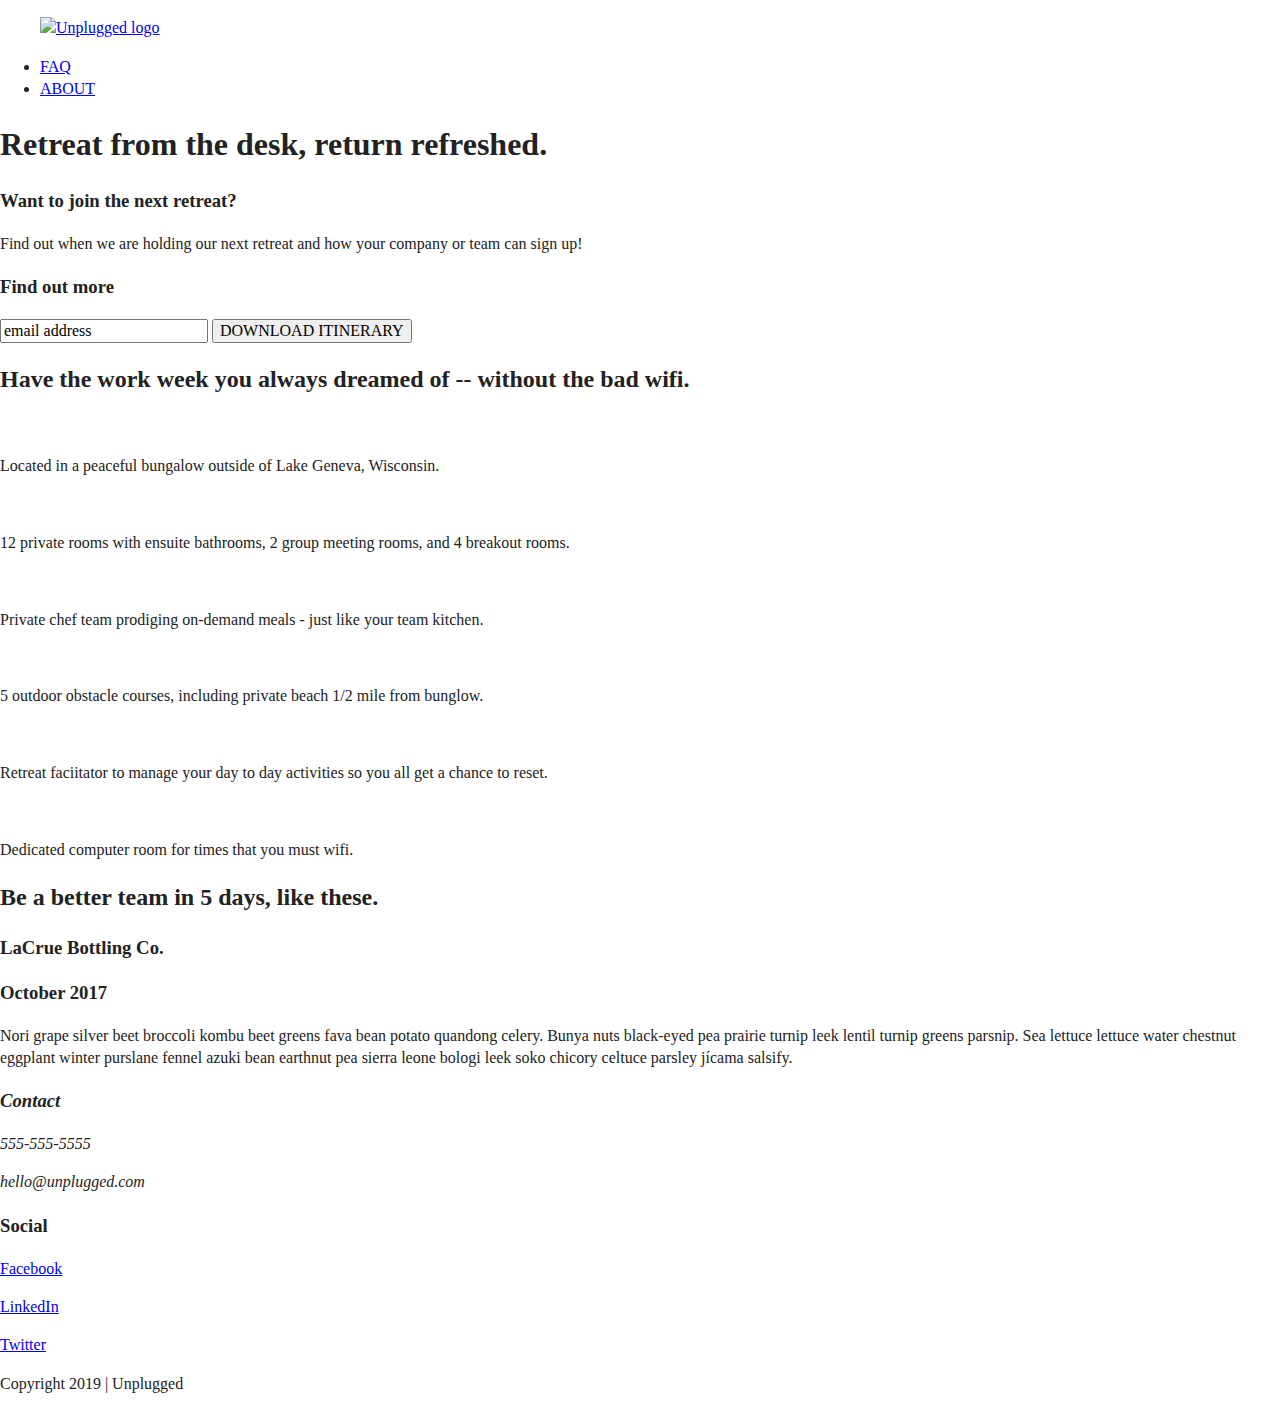
==== index.html @ 5d99e024 "added input email and button" ====
<!doctype html>
<html class="no-js" lang="">

<head>
  <meta charset="utf-8">
  <title>Unplugged!</title>
  <meta name="description" content="">
  <meta name="viewport" content="width=device-width, initial-scale=1">

  <meta property="og:title" content="">
  <meta property="og:type" content="">
  <meta property="og:url" content="">
  <meta property="og:image" content="">

  <link rel="manifest" href="site.webmanifest">
  <link rel="apple-touch-icon" href="icon.png">
  <!-- Place favicon.ico in the root directory -->

  <link rel="stylesheet" href="css/normalize.css">
  <link rel="stylesheet" href="css/main.css">

  <meta name="theme-color" content="#fafafa">
</head>

<body>

  
    <header>
      <div class="content-wrapper">

        <figure>
          <a href="#"><img src="../img/unpluggedlogo.png" alt="Unplugged logo"></a>
        </figure>

        <div class="header-divider">
        </div>

          <nav>
            <ul>
              <li><a href="../faq/index.html" target="_blank">FAQ</a></li>
              <li><a href="../about/index.html" target="_blank">ABOUT</a></li>
            </ul>
          </nav>
        </div> <!--end "content-wrapper"-->
    </header>

      <main>

        <section class="hero-area">
          <div class="content-wrapper">
            <h1>Retreat from the desk, return refreshed.</h1>

          </div>

        </section>

        <aside>

        <div class="content-wrapper"></div>
          <div class="form-description">
            <h3>Want to join the next retreat?</h3>
            <p>Find out when we are holding our next retreat and how your company or team can sign up!</p>
          </div>
          <div class="form">
            <h3>Find out more</h3>
            <input type="text" name="name" value="email address">

            <input type="button" value="DOWNLOAD ITINERARY">
          </div>

        </aside>


        <h2>Have the work week you always dreamed of -- without the bad wifi.</h2>
      
        <div class="content-wrapper">
          <div class="icons">
            <img>
            <p>Located in a peaceful bungalow outside of Lake Geneva, Wisconsin.</p>

            <img>
            <p>12 private rooms with ensuite bathrooms, 2 group meeting rooms, and 4 breakout rooms.</p>

            <img>
            <p>Private chef team prodiging on-demand meals - just like your team kitchen.</p>

            <img>
            <p>5 outdoor obstacle courses, including private beach 1/2 mile from bunglow.</p>
            <img>
            <p>Retreat faciitator to manage your day to day activities so you all get a chance to reset.</p>
            <img>
            <p>Dedicated computer room for times that you must wifi.</p>
          </div>

          <div class="content-wrapper">
          <h2>Be a better team in 5 days, like these.</h2>
            <div class="company-example">
              <h3>LaCrue Bottling Co. </h3>
              <h3>October 2017</h3>
              <p>Nori grape silver beet broccoli kombu beet greens fava bean potato quandong celery. Bunya nuts black-eyed pea prairie turnip leek lentil turnip greens parsnip. Sea lettuce lettuce water chestnut eggplant winter purslane fennel azuki bean earthnut pea sierra leone bologi leek soko chicory celtuce parsley jícama salsify.</p>
            </div> <!--end company-example-->
        </div> <!--end content-wrapper-->

        </div>
      
      </main>

      <footer>
        <div class="content-wrapper">
          <div class="footer-content">
            <address class="contact">
            <h3>Contact</h3>
            <p>555-555-5555</p>
            <p>hello@unplugged.com</p>
            </address>
              <div class="social-icons">
                <h3>Social</h3>
                <p><a href="https://www.facebook.com" target="_blank">Facebook</a></p>
                <p><a href="https://www.linkedin.com" target="_blank">LinkedIn</a></p>
                <p><a href="https://www.twitter.com" target="_blank">Twitter</a></p>
            </div> <!--end social-icons-->

          <div class="copyright">
          <p>Copyright 2019 | Unplugged</p>
        </div> <!-- end copyright-->
        </div> <!--end footer-content-->
        </div> <!--end content-wrapper-->
      </footer>

  </div>  <!--end class "wrapper" -->

  <!-- Add your site or application content here -->
  <script src="js/vendor/modernizr-3.11.2.min.js"></script>
  <script src="js/plugins.js"></script>
  <script src="js/main.js"></script>

  <!-- Google Analytics: change UA-XXXXX-Y to be your site's ID. -->
  <script>
    window.ga = function () { ga.q.push(arguments) }; ga.q = []; ga.l = +new Date;
    ga('create', 'UA-XXXXX-Y', 'auto'); ga('set', 'anonymizeIp', true); ga('set', 'transport', 'beacon'); ga('send', 'pageview')
  </script>
  <script src="https://www.google-analytics.com/analytics.js" async></script>
</body>

</html>
---- css/main.css ----
/*! HTML5 Boilerplate v8.0.0 | MIT License | https://html5boilerplate.com/ */

/* main.css 2.1.0 | MIT License | https://github.com/h5bp/main.css#readme */
/*
 * What follows is the result of much research on cross-browser styling.
 * Credit left inline and big thanks to Nicolas Gallagher, Jonathan Neal,
 * Kroc Camen, and the H5BP dev community and team.
 */

/* ==========================================================================
   Base styles: opinionated defaults
   ========================================================================== */

html {
  color: #222;
  font-size: 1em;
  line-height: 1.4;
}

/*
 * Remove text-shadow in selection highlight:
 * https://twitter.com/miketaylr/status/12228805301
 *
 * Vendor-prefixed and regular ::selection selectors cannot be combined:
 * https://stackoverflow.com/a/16982510/7133471
 *
 * Customize the background color to match your design.
 */

::-moz-selection {
  background: #b3d4fc;
  text-shadow: none;
}

::selection {
  background: #b3d4fc;
  text-shadow: none;
}

/*
 * A better looking default horizontal rule
 */

hr {
  display: block;
  height: 1px;
  border: 0;
  border-top: 1px solid #ccc;
  margin: 1em 0;
  padding: 0;
}

/*
 * Remove the gap between audio, canvas, iframes,
 * images, videos and the bottom of their containers:
 * https://github.com/h5bp/html5-boilerplate/issues/440
 */

audio,
canvas,
iframe,
img,
svg,
video {
  vertical-align: middle;
}

/*
 * Remove default fieldset styles.
 */

fieldset {
  border: 0;
  margin: 0;
  padding: 0;
}

/*
 * Allow only vertical resizing of textareas.
 */

textarea {
  resize: vertical;
}

/* ==========================================================================
   Author's custom styles
   ========================================================================== */

/* ==========================================================================
   Helper classes
   ========================================================================== */

/*
 * Hide visually and from screen readers
 */

.hidden,
[hidden] {
  display: none !important;
}

/*
 * Hide only visually, but have it available for screen readers:
 * https://snook.ca/archives/html_and_css/hiding-content-for-accessibility
 *
 * 1. For long content, line feeds are not interpreted as spaces and small width
 *    causes content to wrap 1 word per line:
 *    https://medium.com/@jessebeach/beware-smushed-off-screen-accessible-text-5952a4c2cbfe
 */

.sr-only {
  border: 0;
  clip: rect(0, 0, 0, 0);
  height: 1px;
  margin: -1px;
  overflow: hidden;
  padding: 0;
  position: absolute;
  white-space: nowrap;
  width: 1px;
  /* 1 */
}

/*
 * Extends the .sr-only class to allow the element
 * to be focusable when navigated to via the keyboard:
 * https://www.drupal.org/node/897638
 */

.sr-only.focusable:active,
.sr-only.focusable:focus {
  clip: auto;
  height: auto;
  margin: 0;
  overflow: visible;
  position: static;
  white-space: inherit;
  width: auto;
}

/*
 * Hide visually and from screen readers, but maintain layout
 */

.invisible {
  visibility: hidden;
}

/*
 * Clearfix: contain floats
 *
 * For modern browsers
 * 1. The space content is one way to avoid an Opera bug when the
 *    `contenteditable` attribute is included anywhere else in the document.
 *    Otherwise it causes space to appear at the top and bottom of elements
 *    that receive the `clearfix` class.
 * 2. The use of `table` rather than `block` is only necessary if using
 *    `:before` to contain the top-margins of child elements.
 */

.clearfix::before,
.clearfix::after {
  content: " ";
  display: table;
}

.clearfix::after {
  clear: both;
}

/* ==========================================================================
   EXAMPLE Media Queries for Responsive Design.
   These examples override the primary ('mobile first') styles.
   Modify as content requires.
   ========================================================================== */

@media only screen and (min-width: 35em) {
  /* Style adjustments for viewports that meet the condition */
}

@media print,
  (-webkit-min-device-pixel-ratio: 1.25),
  (min-resolution: 1.25dppx),
  (min-resolution: 120dpi) {
  /* Style adjustments for high resolution devices */
}

/* ==========================================================================
   Print styles.
   Inlined to avoid the additional HTTP request:
   https://www.phpied.com/delay-loading-your-print-css/
   ========================================================================== */

@media print {
  *,
  *::before,
  *::after {
    background: #fff !important;
    color: #000 !important;
    /* Black prints faster */
    box-shadow: none !important;
    text-shadow: none !important;
  }

  a,
  a:visited {
    text-decoration: underline;
  }

  a[href]::after {
    content: " (" attr(href) ")";
  }

  abbr[title]::after {
    content: " (" attr(title) ")";
  }

  /*
   * Don't show links that are fragment identifiers,
   * or use the `javascript:` pseudo protocol
   */
  a[href^="#"]::after,
  a[href^="javascript:"]::after {
    content: "";
  }

  pre {
    white-space: pre-wrap !important;
  }

  pre,
  blockquote {
    border: 1px solid #999;
    page-break-inside: avoid;
  }

  /*
   * Printing Tables:
   * https://web.archive.org/web/20180815150934/http://css-discuss.incutio.com/wiki/Printing_Tables
   */
  thead {
    display: table-header-group;
  }

  tr,
  img {
    page-break-inside: avoid;
  }

  p,
  h2,
  h3 {
    orphans: 3;
    widows: 3;
  }

  h2,
  h3 {
    page-break-after: avoid;
  }
}
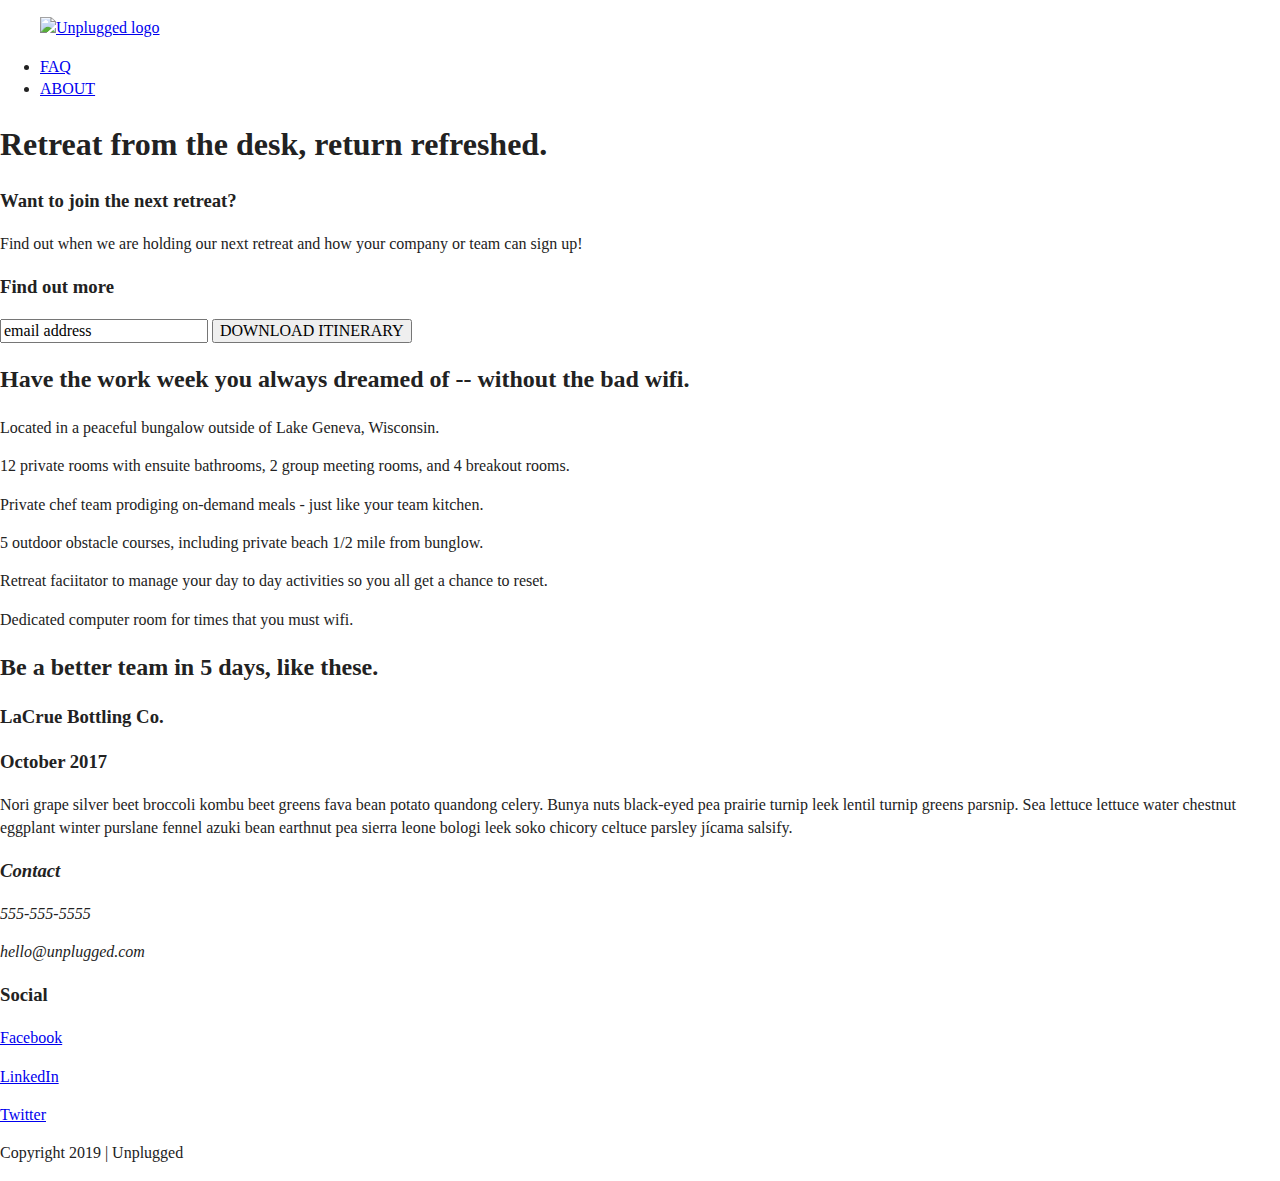
==== commit 45c53eb5: "added html for features icons and review section" ====
--- a/index.html
+++ b/index.html
@@ -73,25 +73,43 @@
 
         <h2>Have the work week you always dreamed of -- without the bad wifi.</h2>
       
-        <div class="content-wrapper">
-          <div class="icons">
-            <img>
-            <p>Located in a peaceful bungalow outside of Lake Geneva, Wisconsin.</p>
+        <section class="features"></section>
+          <div class="content-wrapper">
 
-            <img>
-            <p>12 private rooms with ensuite bathrooms, 2 group meeting rooms, and 4 breakout rooms.</p>
+            <article>
+            <p class=fontawesome-icon></p>
+            <p class="features-item-desc">Located in a peaceful bungalow outside of Lake Geneva, Wisconsin.</p>
+          </article>
 
-            <img>
-            <p>Private chef team prodiging on-demand meals - just like your team kitchen.</p>
+          <article>
+            <p class=fontawesome-icon></p>
+            <p class="features-item-desc">12 private rooms with ensuite bathrooms, 2 group meeting rooms, and 4 breakout rooms.</p>
+          </article>
 
-            <img>
-            <p>5 outdoor obstacle courses, including private beach 1/2 mile from bunglow.</p>
-            <img>
-            <p>Retreat faciitator to manage your day to day activities so you all get a chance to reset.</p>
-            <img>
-            <p>Dedicated computer room for times that you must wifi.</p>
-          </div>
+          <article>
+            <p class=fontawesome-icon></p>
+            <p class="features-item-desc">Private chef team prodiging on-demand meals - just like your team kitchen.</p>
+          </article>
+            
+          <article>
+            <p class=fontawesome-icon></p>
+            <p class="features-item-desc">5 outdoor obstacle courses, including private beach 1/2 mile from bunglow.</p>
+          </article>
 
+          <article>
+            <p class=fontawesome-icon></p>
+            <p class="features-item-desc">Retreat faciitator to manage your day to day activities so you all get a chance to reset.</p>
+          </article>
+
+          <article>
+            <p class=fontawesome-icon></p>
+            <p class="features-item-desc">Dedicated computer room for times that you must wifi.</p>
+          </article>
+
+          </div> <!--end content-wrapper-->
+        </section> <!--end features-->
+
+        <section class="review">
           <div class="content-wrapper">
           <h2>Be a better team in 5 days, like these.</h2>
             <div class="company-example">
@@ -100,6 +118,7 @@
               <p>Nori grape silver beet broccoli kombu beet greens fava bean potato quandong celery. Bunya nuts black-eyed pea prairie turnip leek lentil turnip greens parsnip. Sea lettuce lettuce water chestnut eggplant winter purslane fennel azuki bean earthnut pea sierra leone bologi leek soko chicory celtuce parsley jícama salsify.</p>
             </div> <!--end company-example-->
         </div> <!--end content-wrapper-->
+        </section> <!--end review-->
 
         </div>
       
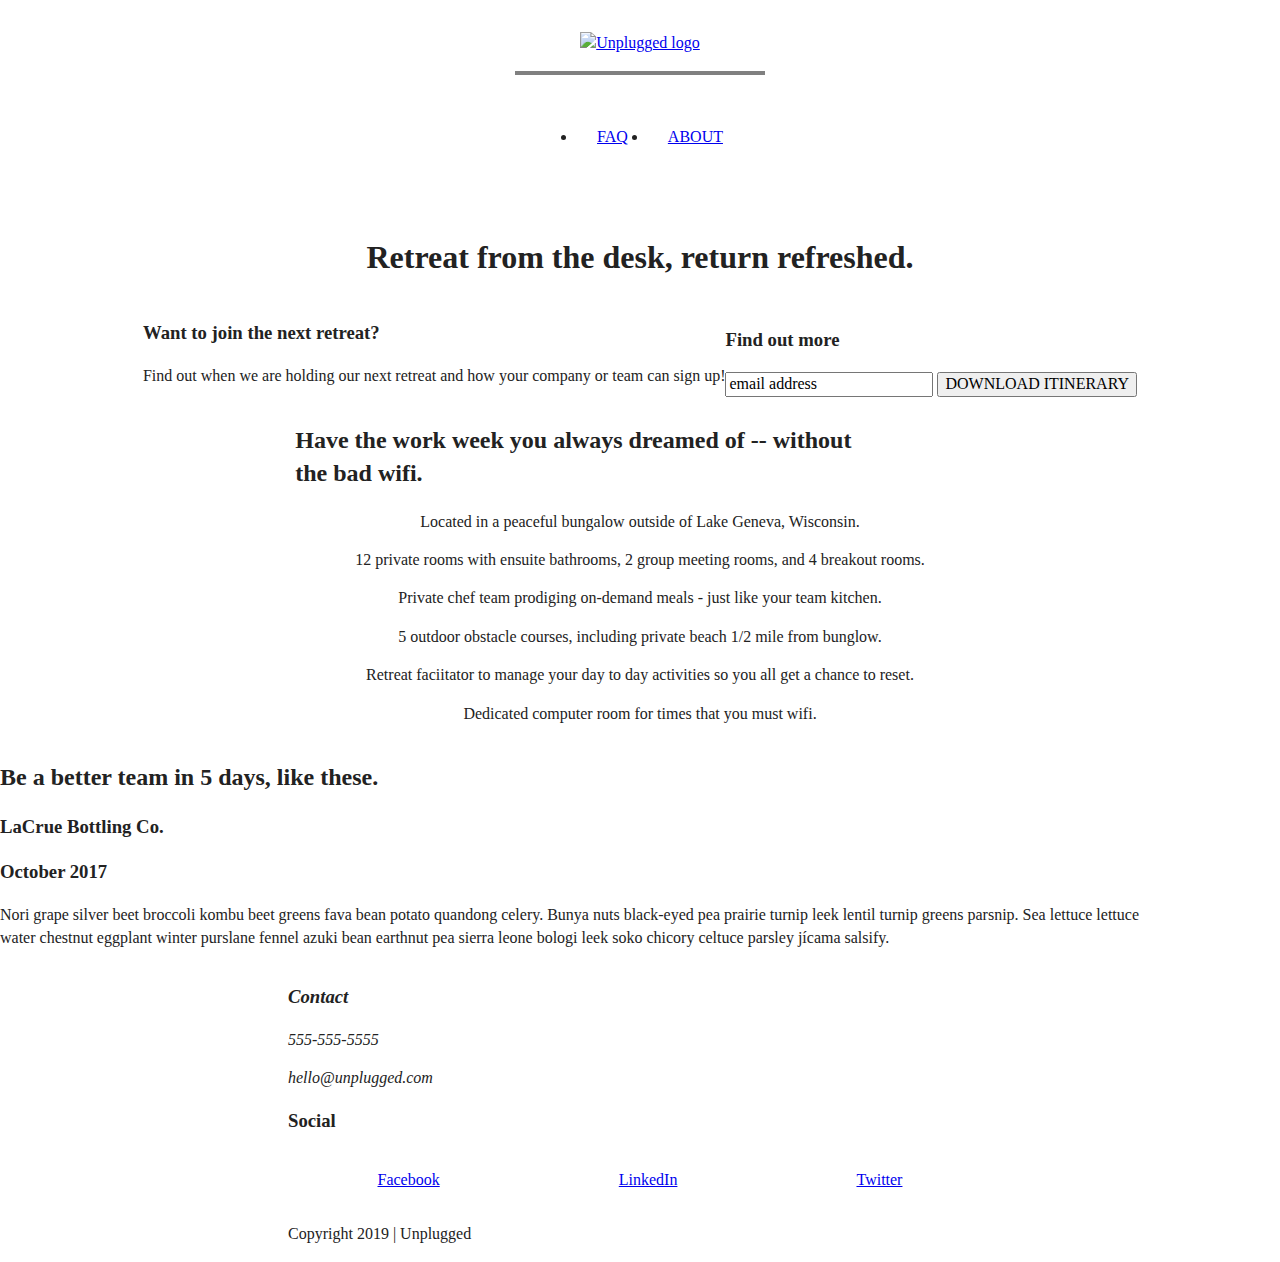
==== commit 62ae8ca8: "adding width, padding and margin" ====
--- a/index.html
+++ b/index.html
@@ -28,17 +28,17 @@
     <header>
       <div class="content-wrapper">
 
-        <figure>
+        <figure class="logo">
           <a href="#"><img src="../img/unpluggedlogo.png" alt="Unplugged logo"></a>
-        </figure>
+        </figure> <!--end logo-->
 
         <div class="header-divider">
-        </div>
+        </div> <!--end header-divider-->
 
           <nav>
             <ul>
-              <li><a href="../faq/index.html" target="_blank">FAQ</a></li>
-              <li><a href="../about/index.html" target="_blank">ABOUT</a></li>
+              <li><a href="faq/index.html" target="_blank">FAQ</a></li>
+              <li><a href="about/index.html" target="_blank">ABOUT</a></li>
             </ul>
           </nav>
         </div> <!--end "content-wrapper"-->
@@ -48,33 +48,33 @@
 
         <section class="hero-area">
           <div class="content-wrapper">
+
             <h1>Retreat from the desk, return refreshed.</h1>
 
-          </div>
-
-        </section>
+          </div> <!--end content-wrapper-->
+        </section> <!--end hero-area-->
 
         <aside>
 
         <div class="content-wrapper"></div>
           <div class="form-description">
+
             <h3>Want to join the next retreat?</h3>
             <p>Find out when we are holding our next retreat and how your company or team can sign up!</p>
-          </div>
+          </div> <!--end form-description-->
           <div class="form">
             <h3>Find out more</h3>
             <input type="text" name="name" value="email address">
 
             <input type="button" value="DOWNLOAD ITINERARY">
-          </div>
+          </div> <!-- end form-->
 
         </aside>
 
+        <section class="features">
+          <div class="content-wrapper">
 
         <h2>Have the work week you always dreamed of -- without the bad wifi.</h2>
-      
-        <section class="features"></section>
-          <div class="content-wrapper">
 
             <article>
             <p class=fontawesome-icon></p>
@@ -109,40 +109,43 @@
           </div> <!--end content-wrapper-->
         </section> <!--end features-->
 
-        <section class="review">
+        <section class="reviews">
           <div class="content-wrapper">
-          <h2>Be a better team in 5 days, like these.</h2>
-            <div class="company-example">
-              <h3>LaCrue Bottling Co. </h3>
-              <h3>October 2017</h3>
-              <p>Nori grape silver beet broccoli kombu beet greens fava bean potato quandong celery. Bunya nuts black-eyed pea prairie turnip leek lentil turnip greens parsnip. Sea lettuce lettuce water chestnut eggplant winter purslane fennel azuki bean earthnut pea sierra leone bologi leek soko chicory celtuce parsley jícama salsify.</p>
+
+            <h2>Be a better team in 5 days, like these.</h2>
+              <div class="company-example">
+                <h3>LaCrue Bottling Co. </h3>
+                <h3>October 2017</h3>
+                <p>Nori grape silver beet broccoli kombu beet greens fava bean potato quandong celery. Bunya nuts black-eyed pea prairie turnip leek lentil turnip greens parsnip. Sea lettuce lettuce water chestnut eggplant winter purslane fennel azuki bean earthnut pea sierra leone bologi leek soko chicory celtuce parsley jícama salsify.</p>
             </div> <!--end company-example-->
-        </div> <!--end content-wrapper-->
-        </section> <!--end review-->
 
-        </div>
+          </div> <!--end content-wrapper-->
+        </section> <!--end reviews-->
       
       </main>
 
       <footer>
         <div class="content-wrapper">
-          <div class="footer-content">
+        <div class="footer-content">
+          
             <address class="contact">
             <h3>Contact</h3>
             <p>555-555-5555</p>
             <p>hello@unplugged.com</p>
-            </address>
-              <div class="social-icons">
-                <h3>Social</h3>
-                <p><a href="https://www.facebook.com" target="_blank">Facebook</a></p>
-                <p><a href="https://www.linkedin.com" target="_blank">LinkedIn</a></p>
-                <p><a href="https://www.twitter.com" target="_blank">Twitter</a></p>
+            </address> <!-- end contact-->
+            <h3>Social</h3>
+            <div class="social-icons">
+             
+              <p><a href="https://www.facebook.com" target="_blank">Facebook</a></p>
+              <p><a href="https://www.linkedin.com" target="_blank">LinkedIn</a></p>
+              <p><a href="https://www.twitter.com" target="_blank">Twitter</a></p>
             </div> <!--end social-icons-->
 
-          <div class="copyright">
-          <p>Copyright 2019 | Unplugged</p>
-        </div> <!-- end copyright-->
-        </div> <!--end footer-content-->
+            <div class="copyright">
+              <p>Copyright 2019 | Unplugged</p>
+            </div> <!-- end copyright-->
+
+          </div> <!--end footer-content-->
         </div> <!--end content-wrapper-->
       </footer>
 
--- a/css/main.css
+++ b/css/main.css
@@ -86,6 +86,182 @@
 /* ==========================================================================
    Author's custom styles
    ========================================================================== */
+
+   /* ------------- Base Header - Footer Styles ---------- */
+
+   header, 
+   footer {
+    display: flex;
+    justify-content: center;
+    align-items: center;
+    flex-flow: row wrap;
+   }
+
+   /* --- Header Styles --- */
+
+   header {
+    padding: 15px 0;
+   }
+
+   header .content-wrapper {
+    display: flex;
+    justify-content: center;
+    align-items: center;
+    flex-flow: row wrap;
+    width: 
+   }
+
+   header nav {
+    display: flex;
+    justify-content: center;
+    align-items: center;
+    flex-flow: row wrap;
+    width: 60%;
+    padding: 15px 0;
+   }
+
+   header nav ul {
+    display: flex;
+    justify-content: center;
+    align-items: center;
+    width: 45%;
+   }
+
+   header nav ul li {
+     padding: 20px 20px;
+   }
+
+
+   .header-divider {
+     width: 60%;
+     border: 2px solid grey;
+   }
+   /* --- Footer Styles --- */
+
+   footer .content-wrapper {
+     width: 55%;
+   }
+
+   footer .social-icons {
+    display: flex;
+    justify-content: center;
+    align-items: center;
+   }
+
+   /* ------------- Mobile - Homepage Styles ---------- */
+
+   .hero-area {
+    display: flex;
+    justify-content: center;
+    align-items: center;
+    flex-flow: row wrap;
+   }
+
+   aside {
+    display: flex;
+    justify-content: center;
+    align-items: center;
+    flex-flow: row wrap;
+   }
+
+   .features {
+    display: flex;
+    justify-content: center;
+    flex-flow: row wrap;
+   }
+
+   .features .features-items {
+    display: flex;
+    justify-content: center;
+    align-items: center;
+    flex-flow: row wrap;
+    width: 50%;
+   }
+
+   .features h2 {
+     width: 85%;
+   }
+
+   .features article {
+    
+   }
+
+   .fontawesome-icon {
+
+   }
+
+   .features-item-desc {
+    display: flex;
+    justify-content: center;
+    align-items: center;
+    flex-flow: row wrap;
+   }
+
+   .reviews {
+    display: flex;
+    justify-content: center;
+    flex-flow: row wrap;
+    width: 90%;
+   }
+
+   .reviews h3 {
+     width: 80%;
+   }
+   .company-example {
+
+   }
+
+   /* Footer  */
+
+   address .contact {
+
+   }
+
+   footer .social {
+    
+   }
+
+   footer .social-icons {
+    display: flex;
+    justify-content: space-around;
+    align-items: center;
+   }
+
+   .copyright {
+
+   }
+
+   /* ------------- Mobile - About Styles ---------- */
+
+   .mission {
+    display: flex;
+    justify-content: center;
+    align-items: center;
+    flex-flow: row wrap;
+   }
+
+   .contact-section {
+    display: flex;
+    justify-content: center;
+    align-items: center;
+    flex-flow: row wrap;
+   }
+
+   /* ------------- Mobile - FAQ Styles ---------- */
+
+   .faq-section {
+    display: flex;
+    justify-content: center;
+    align-items: center;
+    flex-flow: row wrap;
+   }
+
+   .faq .content-wrapper {
+    display: flex;
+    justify-content: center;
+    align-items: center;
+    flex-flow: row wrap;
+   }
 
 /* ==========================================================================
    Helper classes
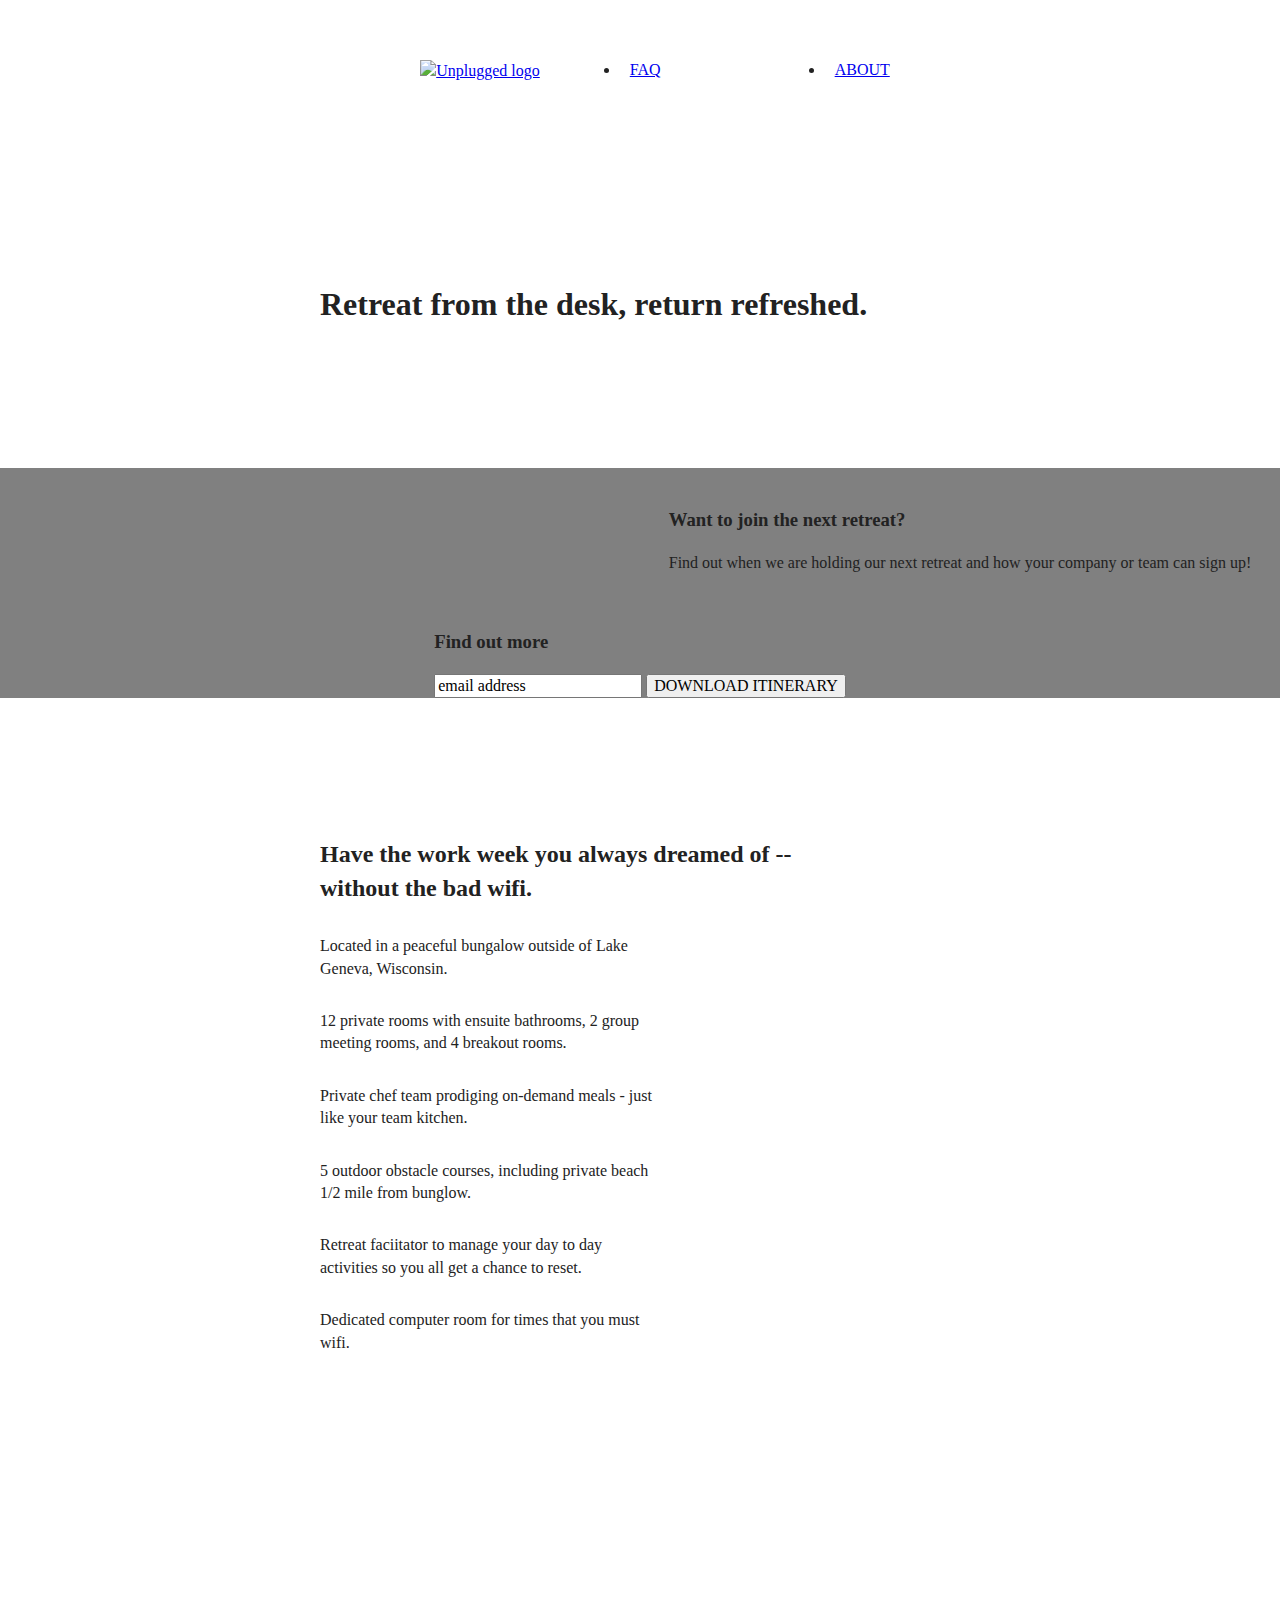
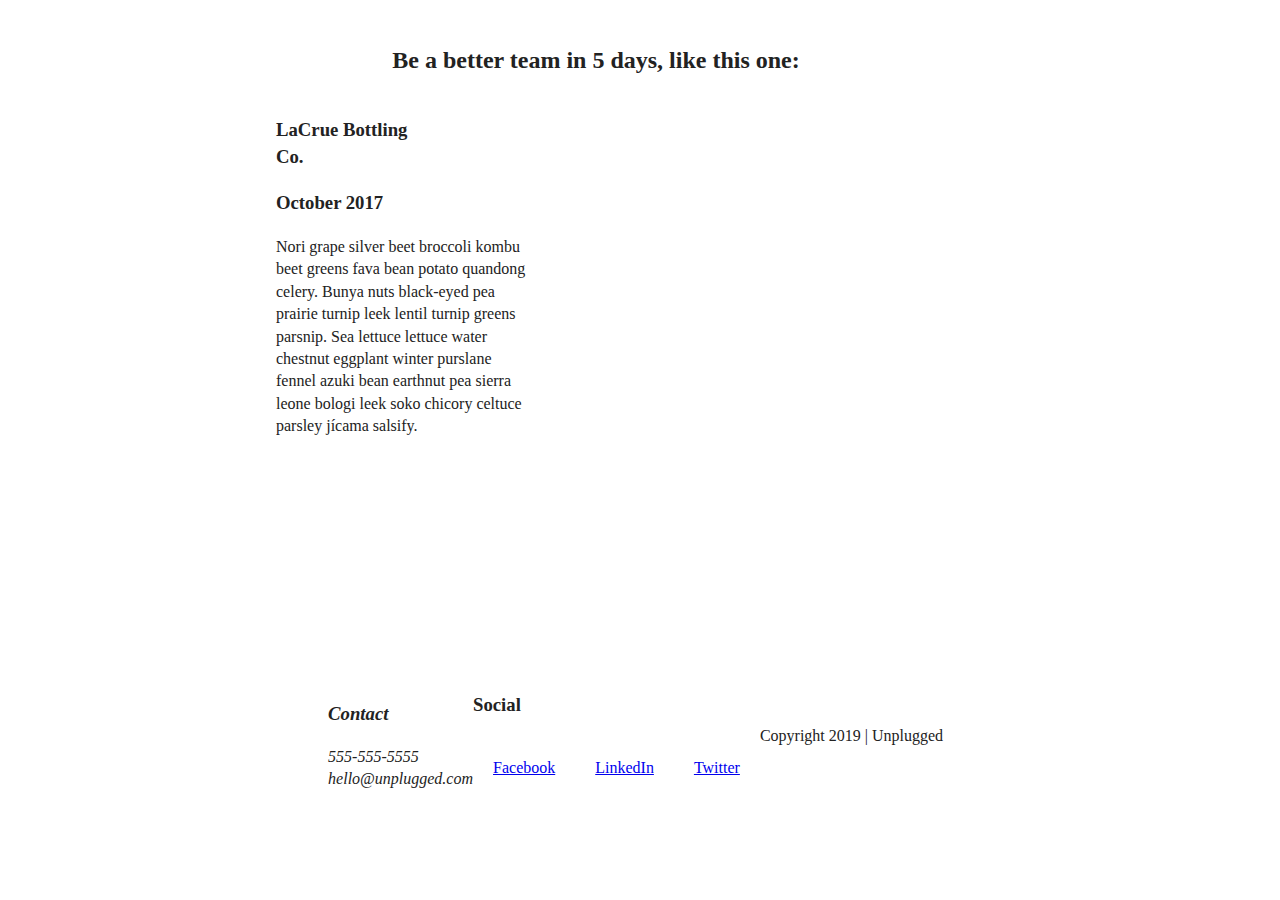
==== commit 5d6d3503: "tablet styles contd" ====
--- a/index.html
+++ b/index.html
@@ -20,6 +20,8 @@
   <link rel="stylesheet" href="css/main.css">
 
   <meta name="theme-color" content="#fafafa">
+  <!-- Google fonts -->
+  <link href="https://fonts.googleapis.com/css?family=Open+Sans:400,700|Poppins:500,700" rel="stylesheet">
 </head>
 
 <body>
@@ -58,7 +60,6 @@
 
         <div class="content-wrapper"></div>
           <div class="form-description">
-
             <h3>Want to join the next retreat?</h3>
             <p>Find out when we are holding our next retreat and how your company or team can sign up!</p>
           </div> <!--end form-description-->
@@ -112,7 +113,7 @@
         <section class="reviews">
           <div class="content-wrapper">
 
-            <h2>Be a better team in 5 days, like these.</h2>
+            <h2>Be a better team in 5 days, like this one:</h2>
               <div class="company-example">
                 <h3>LaCrue Bottling Co. </h3>
                 <h3>October 2017</h3>
@@ -127,12 +128,12 @@
       <footer>
         <div class="content-wrapper">
         <div class="footer-content">
-          
             <address class="contact">
             <h3>Contact</h3>
             <p>555-555-5555</p>
             <p>hello@unplugged.com</p>
             </address> <!-- end contact-->
+            <div class="social">
             <h3>Social</h3>
             <div class="social-icons">
              
@@ -140,7 +141,7 @@
               <p><a href="https://www.linkedin.com" target="_blank">LinkedIn</a></p>
               <p><a href="https://www.twitter.com" target="_blank">Twitter</a></p>
             </div> <!--end social-icons-->
-
+          </div>
             <div class="copyright">
               <p>Copyright 2019 | Unplugged</p>
             </div> <!-- end copyright-->
--- a/css/main.css
+++ b/css/main.css
@@ -89,6 +89,11 @@
 
    /* ------------- Base Header - Footer Styles ---------- */
 
+  .content-wrapper {
+    width: 90%;
+    margin: 50px 0;
+  }
+
    header, 
    footer {
     display: flex;
@@ -108,8 +113,14 @@
     justify-content: center;
     align-items: center;
     flex-flow: row wrap;
-    width: 
-   }
+    margin: 0;
+   }
+
+   .header-divider {
+    width: 100%;
+    height: 1px;
+    margin: 10px 0 20px 0;
+  }
 
    header nav {
     display: flex;
@@ -117,35 +128,53 @@
     align-items: center;
     flex-flow: row wrap;
     width: 60%;
-    padding: 15px 0;
    }
 
    header nav ul {
     display: flex;
-    justify-content: center;
-    align-items: center;
-    width: 45%;
+    justify-content: space-around;
+    /* align-items: center; */
+    width: 100%;
    }
 
    header nav ul li {
-     padding: 20px 20px;
-   }
-
-
-   .header-divider {
-     width: 60%;
-     border: 2px solid grey;
-   }
+     padding: 10px 10px;
+   }
+
    /* --- Footer Styles --- */
+
+   footer {
+    flex-direction: column;
+  }
+
+  footer p {
+    margin: 0;
+  }
 
    footer .content-wrapper {
      width: 55%;
+     margin: 50px 0;
+   }
+
+   footer .contact {
+     margin-bottom: 50px;
    }
 
    footer .social-icons {
-    display: flex;
-    justify-content: center;
-    align-items: center;
+     display: flex;
+     justify-content: space-around;
+    align-items: center;
+   }
+
+   footer .social-icons p {
+    display: flex;
+    justify-content: center;
+    align-items: center;
+    padding: 20px;
+   }
+
+   footer .copyright {
+     margin: 20px 0;
    }
 
    /* ------------- Mobile - Homepage Styles ---------- */
@@ -153,11 +182,15 @@
    .hero-area {
     display: flex;
     justify-content: center;
-    align-items: center;
-    flex-flow: row wrap;
-   }
-
+    flex-flow: row wrap;
+    padding: 20px;
+   }
+
+   .form-description {
+     padding: 20px;
+   }
    aside {
+     background: grey;
     display: flex;
     justify-content: center;
     align-items: center;
@@ -168,7 +201,12 @@
     display: flex;
     justify-content: center;
     flex-flow: row wrap;
-   }
+    padding: 20px;
+   }
+
+   .features h2 {
+    width: 85%;
+  }
 
    .features .features-items {
     display: flex;
@@ -178,12 +216,9 @@
     width: 50%;
    }
 
-   .features h2 {
-     width: 85%;
-   }
-
    .features article {
-    
+    width:63%;
+    margin: 30px 0;
    }
 
    .fontawesome-icon {
@@ -197,18 +232,25 @@
     flex-flow: row wrap;
    }
 
+   .features p {
+    margin: 0;
+  }
+
    .reviews {
     display: flex;
     justify-content: center;
     flex-flow: row wrap;
     width: 90%;
+    padding: 20px;
+   }
+
+   .reviews h2 {
+     margin-bottom: 40px;
    }
 
    .reviews h3 {
-     width: 80%;
-   }
-   .company-example {
-
+     width: 55%;
+     margin: 20px 0;
    }
 
    /* Footer  */
@@ -227,6 +269,10 @@
     align-items: center;
    }
 
+   footer p {
+     margin: 0;
+   }
+
    .copyright {
 
    }
@@ -254,9 +300,11 @@
     justify-content: center;
     align-items: center;
     flex-flow: row wrap;
+    
    }
 
    .faq .content-wrapper {
+     margin: 50px 0 0 0;
     display: flex;
     justify-content: center;
     align-items: center;
@@ -351,8 +399,103 @@
    Modify as content requires.
    ========================================================================== */
 
-@media only screen and (min-width: 35em) {
-  /* Style adjustments for viewports that meet the condition */
+   /* --- Tablet styles --- */
+@media only screen and (min-width: 768px) {
+
+.content-wrapper {
+  max-width: 640px;
+  margin: 100px 0;
+}
+
+header {
+justify-content: center;
+padding: 33px 0;
+}
+
+header .content-wrapper {
+  justify-content: center;
+  width: 85%; /*SK has 100%? */
+}
+
+header nav {
+  width: 50%; /* SK has 20% */
+}
+
+header nav ul {
+  justify-content: space-between;
+}
+
+  .header-divider {
+    display: none;
+  }
+
+aside .content-wrapper {
+  margin: 50px 0;
+  display: flex;
+  justify-content: space-between;
+  flex-flow: row wrap;
+}
+
+aside .content-wrapper .form-description, 
+aside .content-wrapper .form {
+  width: 35%;
+  margin: 0;
+}
+
+.features h2 {
+  display: flex;
+  justify-content: center;
+  align-items: center;
+  flex-flow: column wrap;
+  flex-basis: 160px; /* SK has 50% */
+}
+
+.features .features-item-desc {
+  width: 85%;
+}  
+
+.reviews h2 {
+  display: flex;
+  justify-content: center;
+}
+
+.reviews .company-example {
+width: 40%;
+}
+
+footer .content-wrapper {
+  width:80%;
+  margin: 100px 0;
+}
+
+.footer-content {
+display: flex;
+justify-content: center;
+align-items: center;
+}
+
+footer .contact {
+  margin-bottom: 0;
+}
+
+footer .copyright {
+  width:30%;
+}
+
+.faq-section {
+  flex-basis: 200px;
+}
+}
+   /* --- Desktop styles --- */
+@media only screen and (min-width: 1200px) {
+
+  .content-wrapper {
+    max-width: 640px;
+  }
+
+  .features .features-items {
+    width: 80%;
+  }  
 }
 
 @media print,
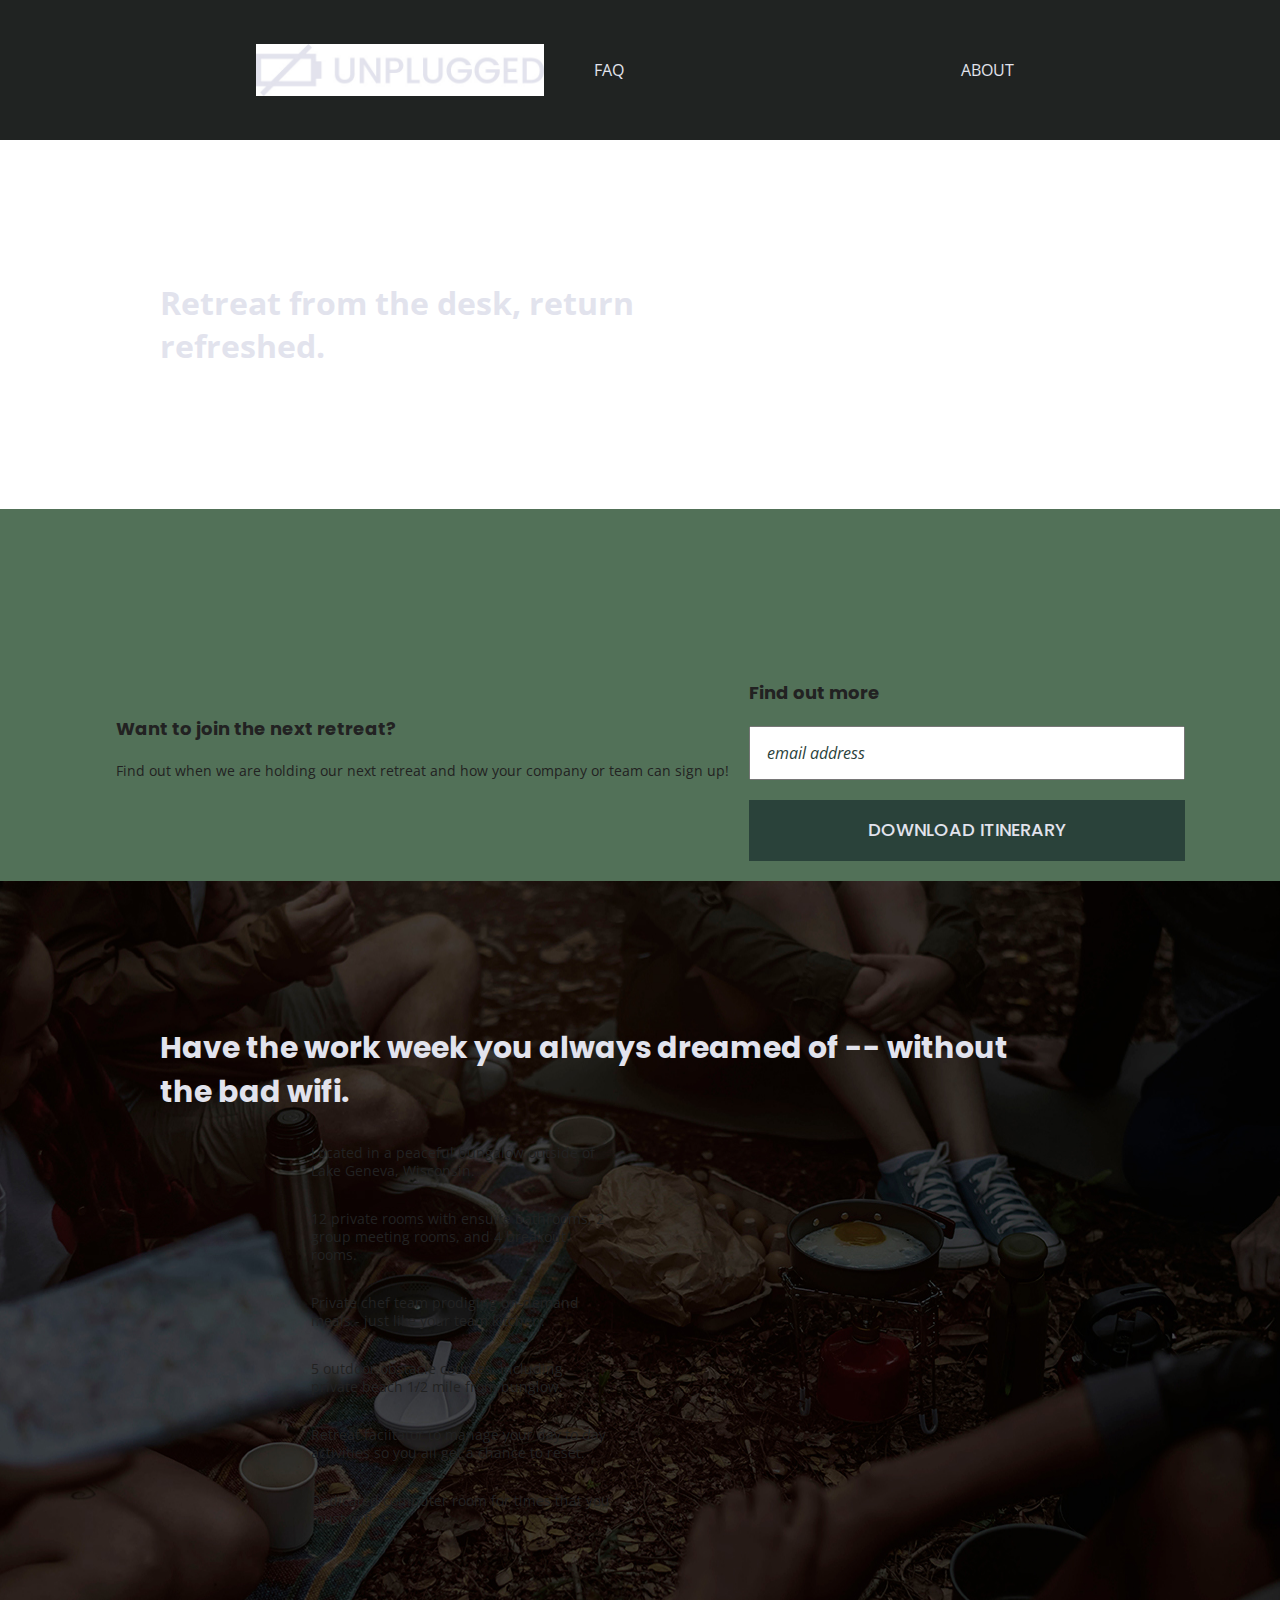
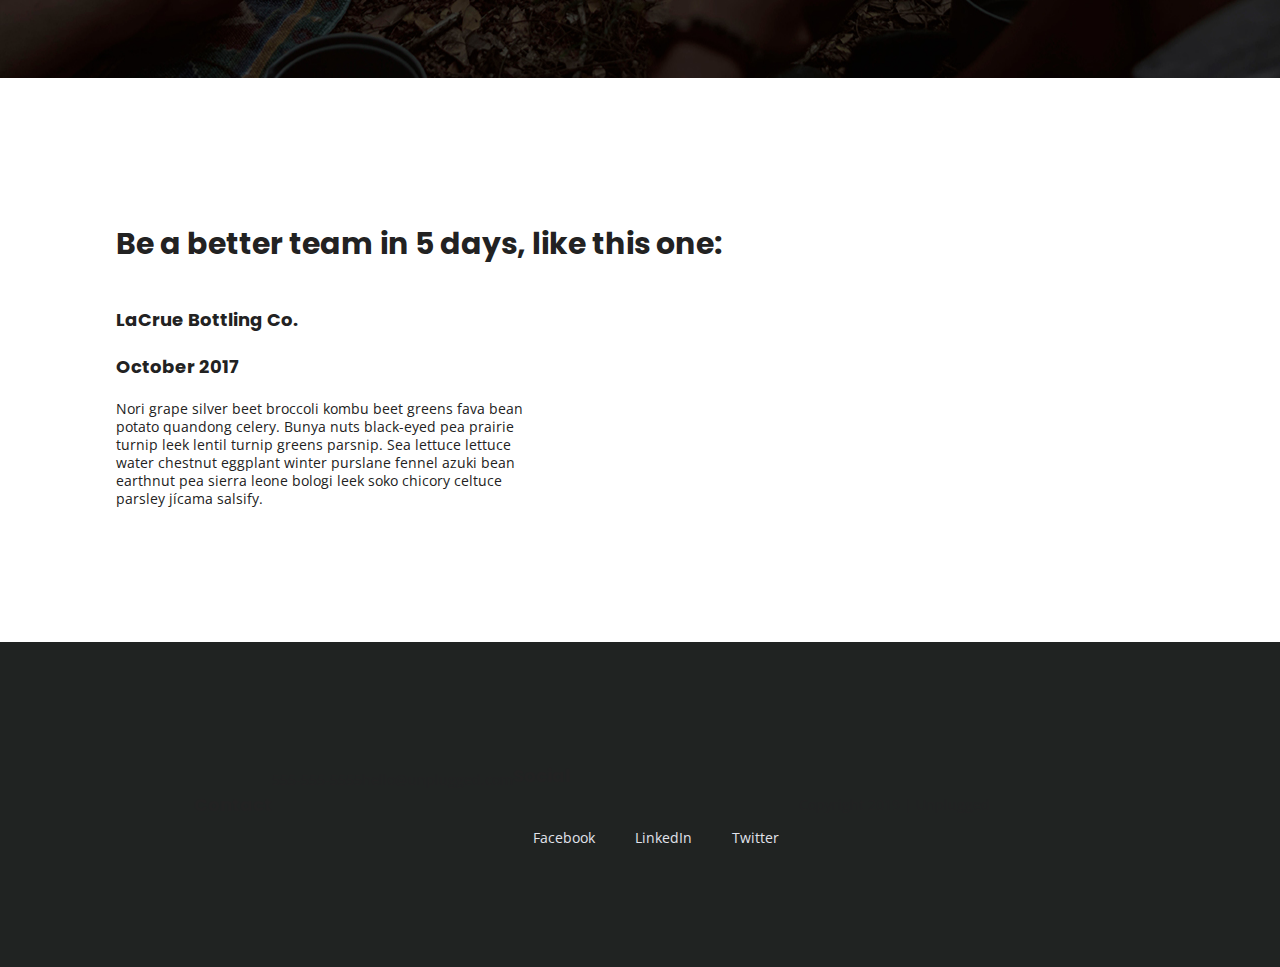
==== commit d1cbf974: "added background images and logo to homepage" ====
--- a/index.html
+++ b/index.html
@@ -31,7 +31,8 @@
       <div class="content-wrapper">
 
         <figure class="logo">
-          <a href="#"><img src="../img/unpluggedlogo.png" alt="Unplugged logo"></a>
+          <a href="#">
+            <img src="img/unpluggedlogo.jpg" alt="Unplugged logo"></a>
         </figure> <!--end logo-->
 
         <div class="header-divider">
--- a/css/main.css
+++ b/css/main.css
@@ -87,12 +87,66 @@
    Author's custom styles
    ========================================================================== */
 
-   /* ------------- Base Header - Footer Styles ---------- */
-
-  .content-wrapper {
-    width: 90%;
-    margin: 50px 0;
-  }
+/*   General Styles   */
+
+html {
+font-size: 16px;
+}
+
+body {
+  font-family: 'Open Sans', sans-serif;
+  font-size: 1em;
+  line-height: normal;
+  text-align: left;
+
+}
+
+ul, 
+ol {
+  list-style-type: none;
+}
+
+a {
+  color: #e2e3ed;
+  text-decoration: none;
+}
+
+h2 {
+  font-family: 'Poppins', sans-serif;
+  font-size: 1.8715em;
+}
+
+h3,
+h4 {
+  font-family: 'Poppins', sans-serif;
+  font-size: 1.125em;
+  margin: 20px 0;
+}
+
+p {
+font-size: .875em;
+line-height: 1.285;
+}
+
+img {
+width: 100%
+
+}
+
+figure {
+margin: 0;
+}
+  
+address {
+font-style: normal;
+}
+
+.content-wrapper {
+width: 90%;
+margin: 50px 0;
+}
+
+/* ------------- Base Header - Footer Styles ---------- */
 
    header, 
    footer {
@@ -106,6 +160,7 @@
 
    header {
     padding: 15px 0;
+    background: #202322;
    }
 
    header .content-wrapper {
@@ -114,6 +169,15 @@
     align-items: center;
     flex-flow: row wrap;
     margin: 0;
+    
+   }
+
+   header figure {
+     width: 60%;
+     display: flex;
+     justify-content: center;
+     align-items: center;
+     flex-flow: row wrap;
    }
 
    .header-divider {
@@ -145,6 +209,7 @@
 
    footer {
     flex-direction: column;
+    background: #202322;
   }
 
   footer p {
@@ -184,20 +249,31 @@
     justify-content: center;
     flex-flow: row wrap;
     padding: 20px;
-   }
-
+    background: url('../img/jake-melara-30679-unsplash.jpg') center no-repeat;
+    background-size: cover;
+   }
+
+   .hero-area h1 {
+     color: #e2e3ed;
+   }
    .form-description {
      padding: 20px;
    }
    aside {
-     background: grey;
-    display: flex;
-    justify-content: center;
-    align-items: center;
-    flex-flow: row wrap;
+     background:#527158;
+    display: flex;
+    justify-content: center;
+    align-items: center;
+    flex-flow: row wrap;
+    padding: 20px;
+   }
+
+   aside .content-wrapper {
+      margin-bottom: 25px;
    }
 
    .features {
+     background: url('../img/rawpixel-800820-unsplash1.jpg') center no-repeat #333;
     display: flex;
     justify-content: center;
     flex-flow: row wrap;
@@ -206,6 +282,7 @@
 
    .features h2 {
     width: 85%;
+    color: #e2e3ed;
   }
 
    .features .features-items {
@@ -284,6 +361,7 @@
     justify-content: center;
     align-items: center;
     flex-flow: row wrap;
+    background: #527158;
    }
 
    .contact-section {
@@ -291,6 +369,7 @@
     justify-content: center;
     align-items: center;
     flex-flow: row wrap;
+    background: #2a423a;
    }
 
    /* ------------- Mobile - FAQ Styles ---------- */
@@ -310,6 +389,33 @@
     align-items: center;
     flex-flow: row wrap;
    }
+
+
+   aside .form {
+    margin-top: 30px;
+  }
+   
+  input[type=text] {
+    box-sizing: border-box;
+    width: 100%;
+    color: #2a423a;
+    font-style: italic;
+    padding: 1em;
+  }
+   
+  input[type=button] {
+    width: 100%;
+    padding: 20px 0;
+    margin-top: 20px;
+    background-color: #2a423a;
+    font-family: 'Poppins', Helvetica, Arial, sans-serif;
+    font-weight: 500;
+    font-size: 1.125em;
+    color: #e2e3ed;
+    border: none;
+    text-align: center;
+    text-transform: uppercase;
+  }
 
 /* ==========================================================================
    Helper classes
@@ -417,6 +523,13 @@
   width: 85%; /*SK has 100%? */
 }
 
+header figure {
+  width: 30%;
+  display: flex;
+  justify-content: center;
+  align-items: center;
+  flex-flow: row wrap;
+}
 header nav {
   width: 50%; /* SK has 20% */
 }
@@ -442,7 +555,7 @@
   margin: 0;
 }
 
-.features h2 {
+.features article {
   display: flex;
   justify-content: center;
   align-items: center;
@@ -451,12 +564,12 @@
 }
 
 .features .features-item-desc {
-  width: 85%;
+  width: 50%;
 }  
 
 .reviews h2 {
   display: flex;
-  justify-content: center;
+  justify-content: space-between;
 }
 
 .reviews .company-example {
@@ -470,7 +583,7 @@
 
 .footer-content {
 display: flex;
-justify-content: center;
+justify-content: center; /*SK has space-between */
 align-items: center;
 }
 
@@ -485,18 +598,85 @@
 .faq-section {
   flex-basis: 200px;
 }
+
+.mission-content {
+  display: flex;
+  justify-content: space-between;
+  align-items: center;
+  padding-top: 20px;
+}
+
+.mission-content p {
+  width: 45%;
+}
+
+.contact-section .content-wrapper {
+  width: 80%;
+}
+
+.contact {
+  display: flex;
+  justify-content: space-between;
+  align-items: flex-start;
+}
+
+/* FAQ Page ========================= */
+
+.faq .content-wrapper {
+  justify-content: space-between;
+}
+
+.faq-question {
+  /* flex-basis: 45%; */
+}
+
+.faq h3 {
+  width: 100%;
+}
+
 }
    /* --- Desktop styles --- */
 @media only screen and (min-width: 1200px) {
 
   .content-wrapper {
-    max-width: 640px;
-  }
-
-  .features .features-items {
-    width: 80%;
-  }  
-}
+    max-width: 960px;
+  }
+
+  .hero-area h1 {
+    width: 60%;
+  }
+
+  .aside .content-wrapper .form-desc{
+    justify-content: space-around;
+  }
+
+  aside .content-wrapper .form-description, 
+  aside .content-wrapper .form {
+  width: 30%;
+}
+
+.features h2 {
+  width:90%; 
+}
+
+.features article {
+  flex-basis: 33%;
+}
+
+.reviews .company-example {
+  width: 43%;
+}
+
+.mission h2,
+.contact-section .content-wrapper h2 {
+  width:95%;
+}
+
+.faq h2 {
+  width: 100%;
+}
+
+/* ======================== end Desktop styles ================== */
 
 @media print,
   (-webkit-min-device-pixel-ratio: 1.25),
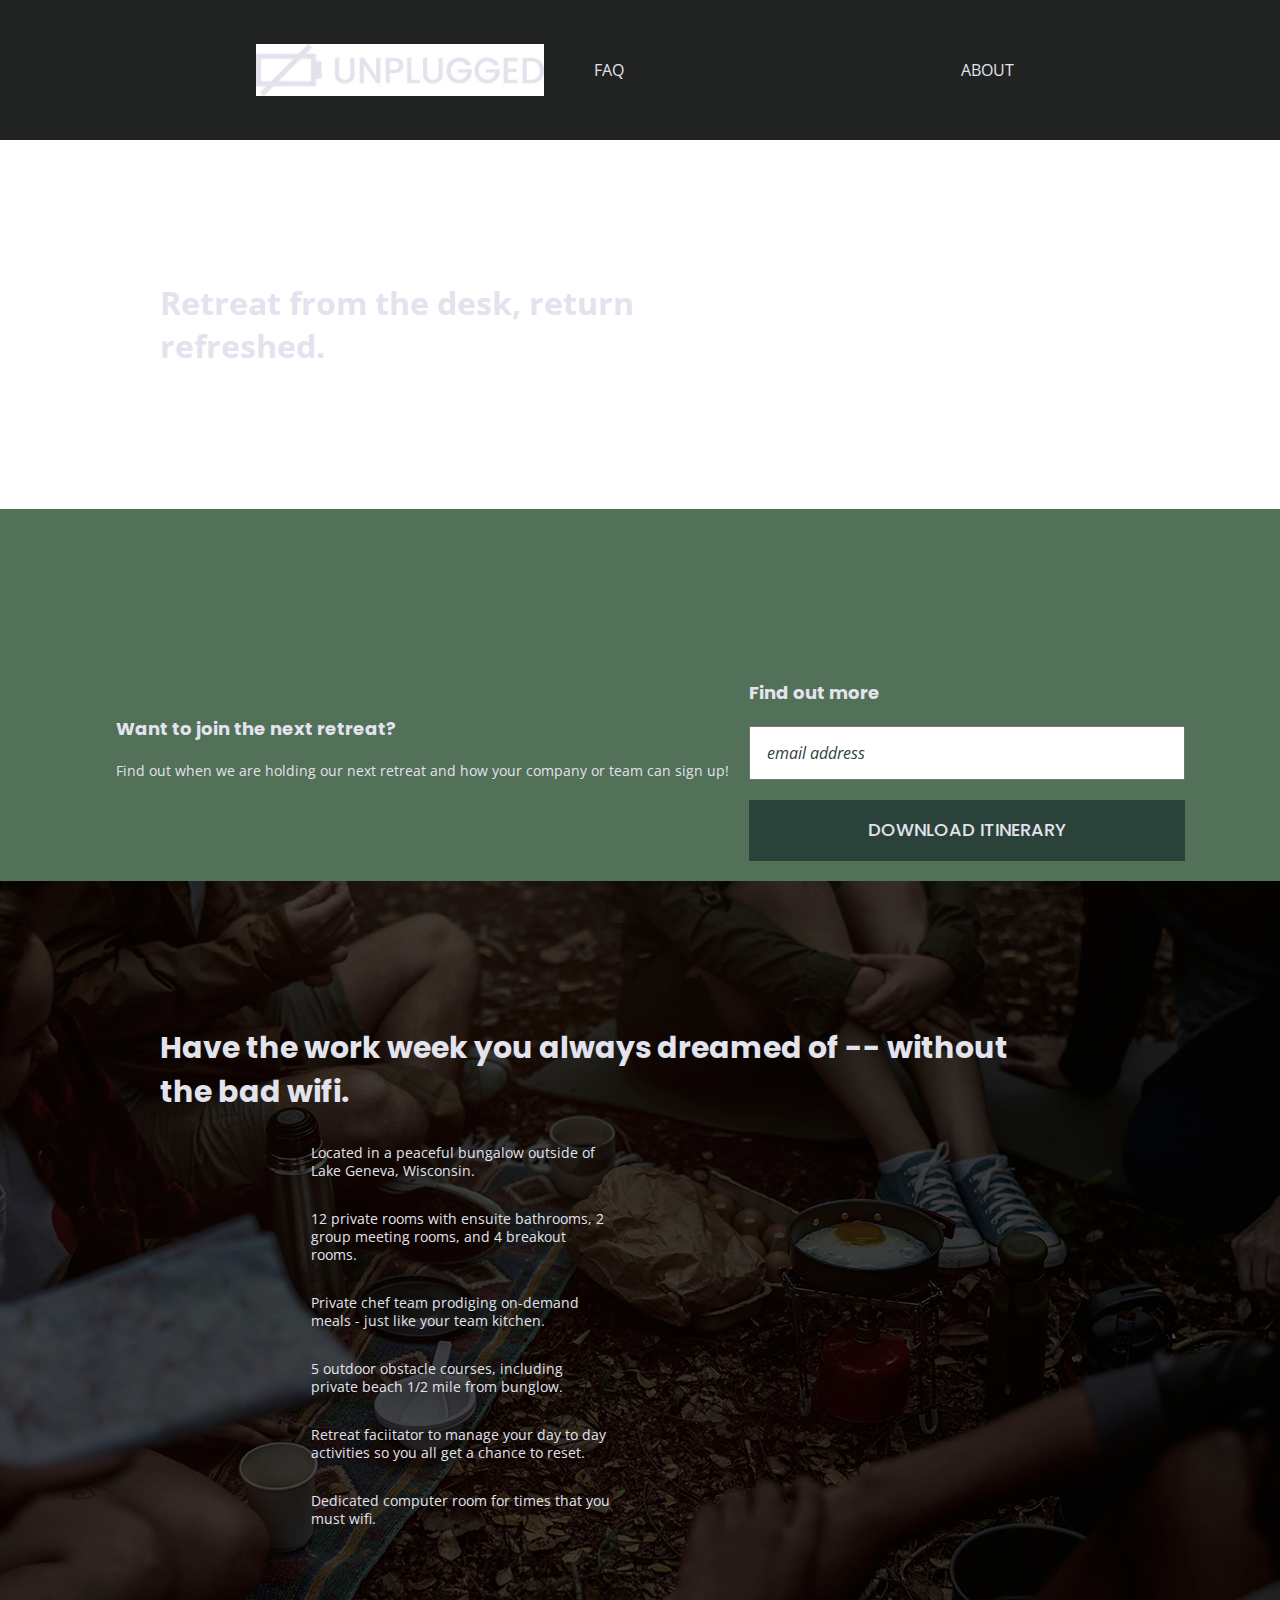
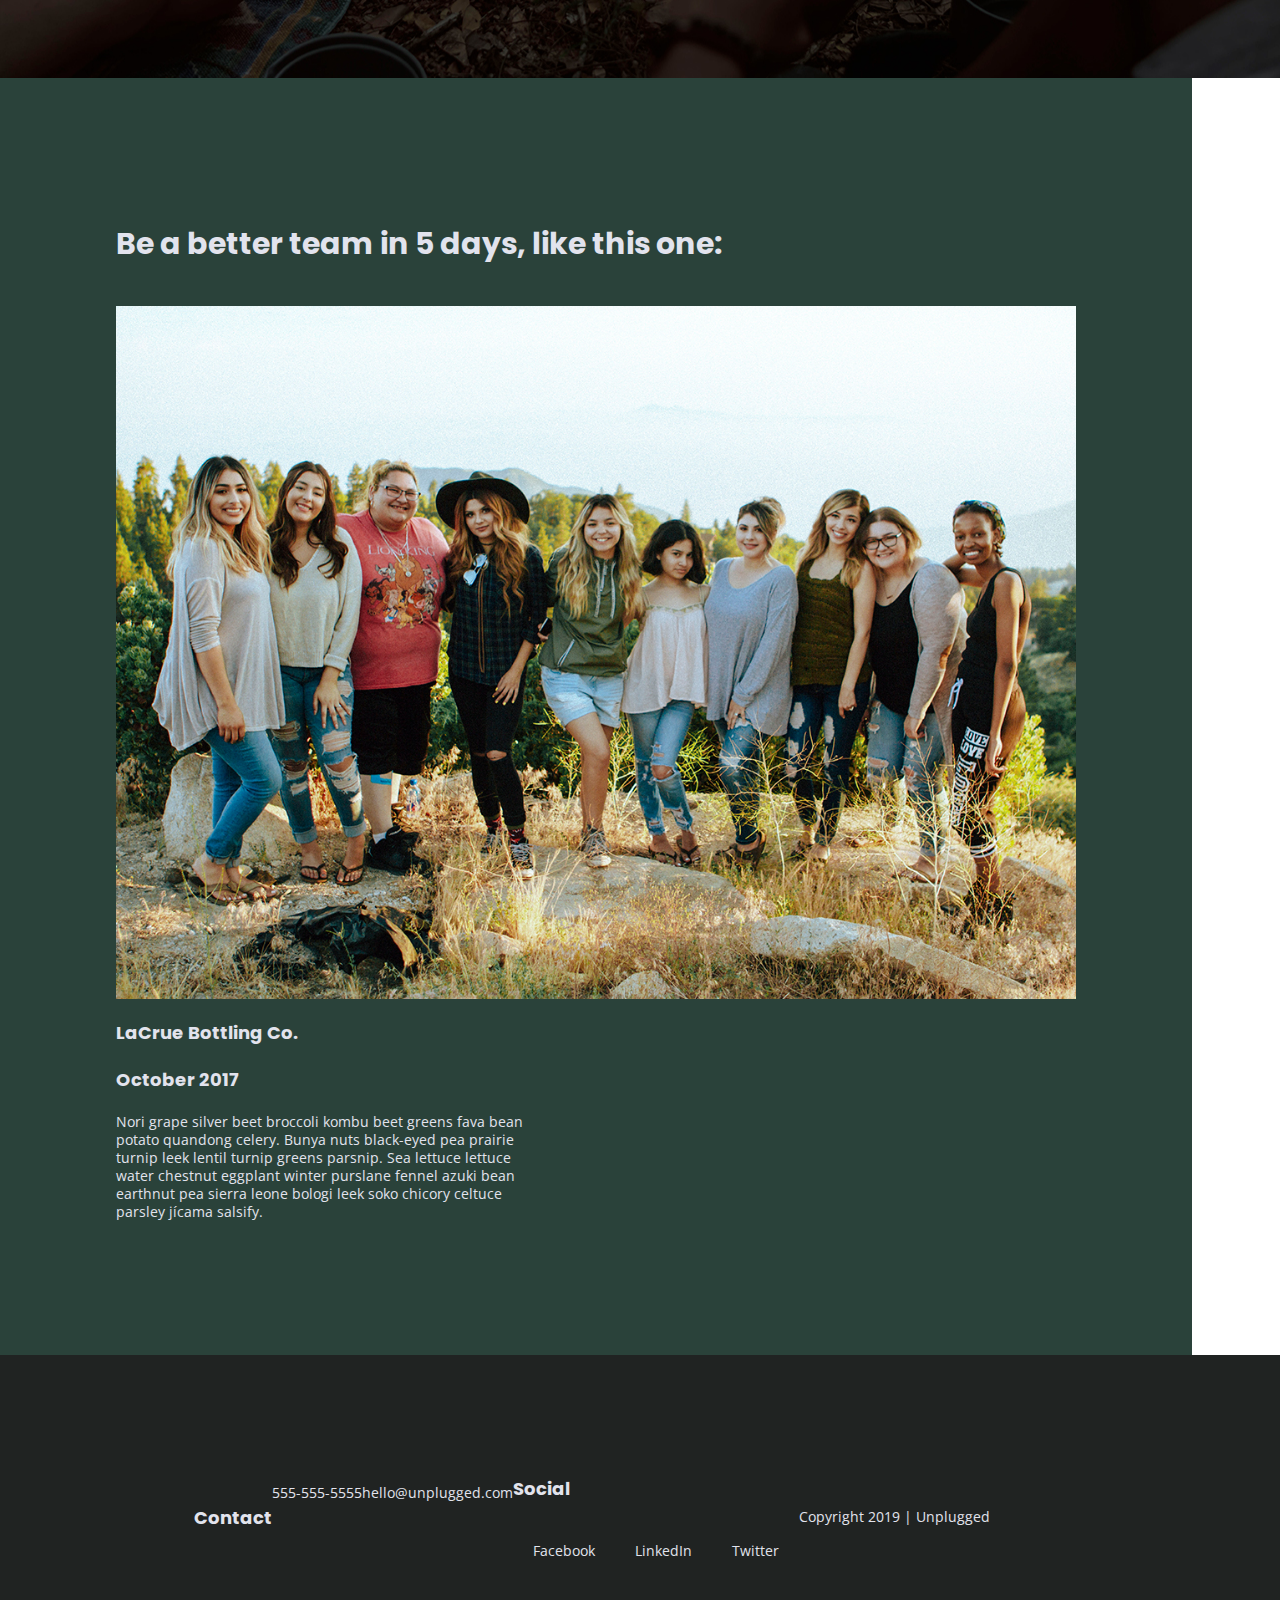
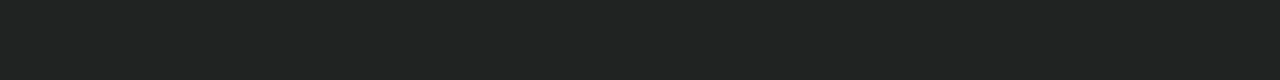
==== commit 494b9daa: "changed font color" ====
--- a/index.html
+++ b/index.html
@@ -115,10 +115,17 @@
           <div class="content-wrapper">
 
             <h2>Be a better team in 5 days, like this one:</h2>
+            <figure>
+              <a href="">
+                   <img src="img/omar-lopez-296944-unsplash.jpg" alt="Team standing together - looking unplugged">
+              </a>
+      </figure>
               <div class="company-example">
                 <h3>LaCrue Bottling Co. </h3>
                 <h3>October 2017</h3>
                 <p>Nori grape silver beet broccoli kombu beet greens fava bean potato quandong celery. Bunya nuts black-eyed pea prairie turnip leek lentil turnip greens parsnip. Sea lettuce lettuce water chestnut eggplant winter purslane fennel azuki bean earthnut pea sierra leone bologi leek soko chicory celtuce parsley jícama salsify.</p>
+
+                
             </div> <!--end company-example-->
 
           </div> <!--end content-wrapper-->
--- a/css/main.css
+++ b/css/main.css
@@ -98,6 +98,7 @@
   font-size: 1em;
   line-height: normal;
   text-align: left;
+  color: #e2e3ed;
 
 }
 
@@ -319,6 +320,7 @@
     flex-flow: row wrap;
     width: 90%;
     padding: 20px;
+    background: #2a423a;
    }
 
    .reviews h2 {
